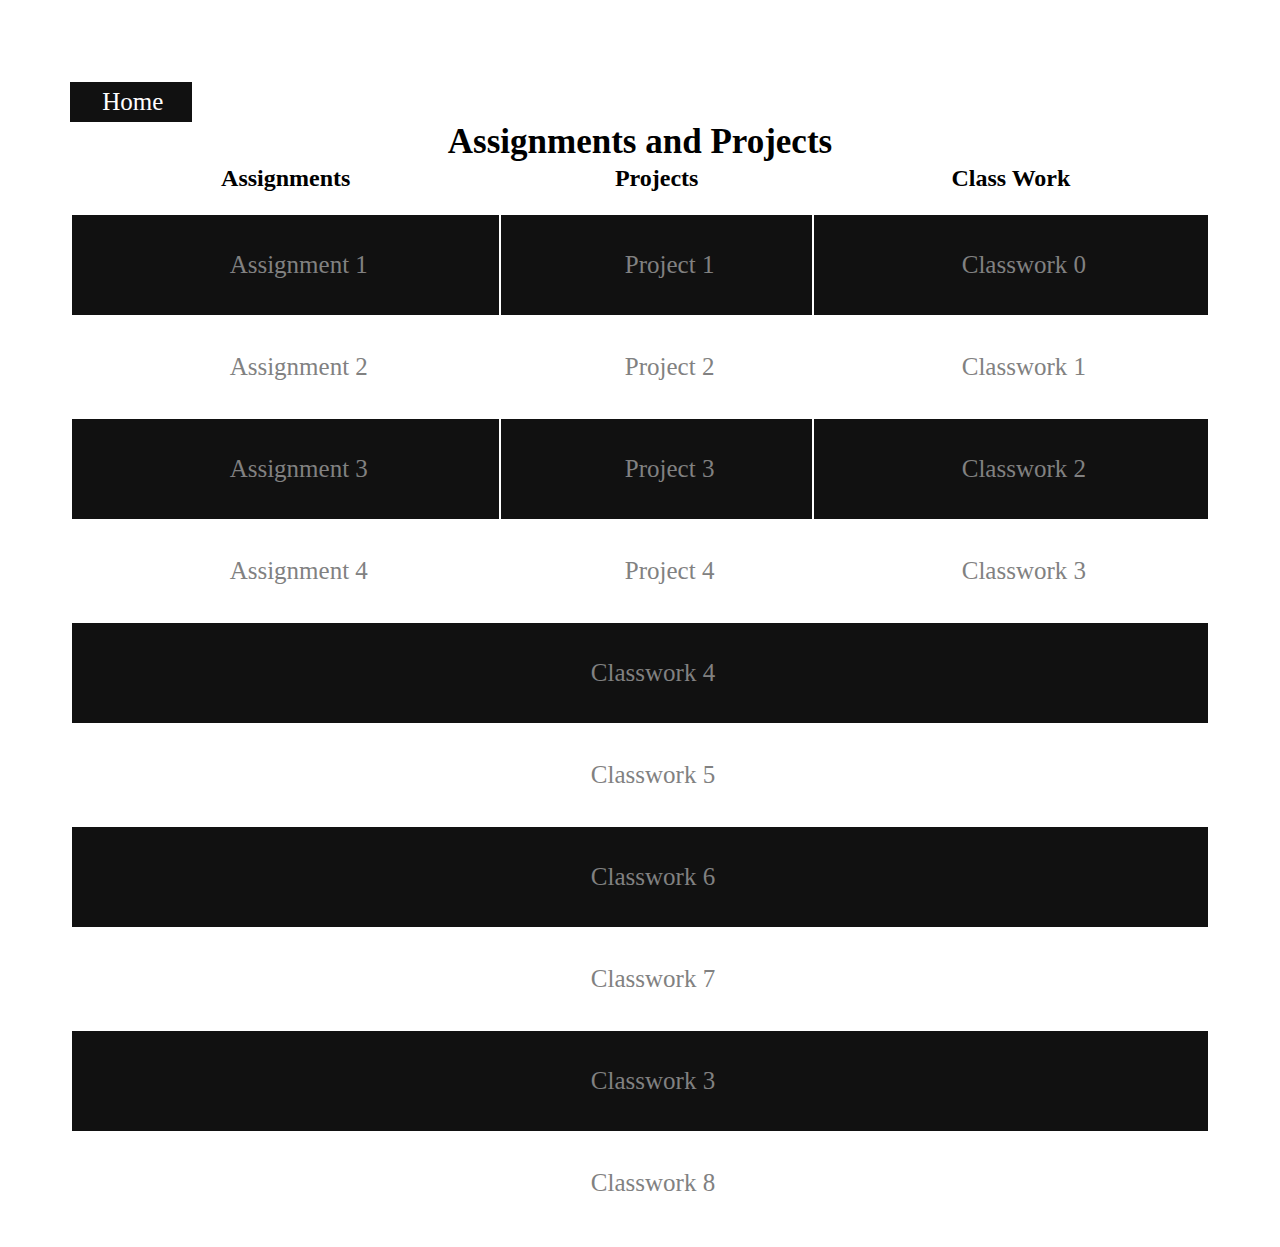
==== assign_and_proj.html @ 043a5f7c "Completed HW 1" ====
<html>
<head>
<title> Assignments and Projects</title>
<link rel="stylesheet" href="assing_and_proj.css" />
<link rel="stylesheet" href="extra_links.css" />
</head>
<body>
  <div class="container">
    <div class="class-asign-table">
      <table id="assign-table" >
        <div class="home">
          <a href="index.html">Home</a>
      </div>
      <div class="caption-header">
        <caption>
          Assignments and Projects
        </caption>
      </div>
        <tr>
          <th><h2>Assignments</h2></th>
          <th><h2>Projects</h2></th>
          <th><h2>Class Work</h2></th>
        </tr>
        <tr>
          <td><a href="https://codd.cs.gsu.edu/~akey8/WP/HW/1/index.html">Assignment 1</a></td>
          <td><a href="http://www.cs.gsu.edu/">Project 1</a></td>
          <td><a href="http://www.cs.gsu.edu/">Classwork 0</a></td>
        </tr>
        <tr>
          <td><a href="http://www.cs.gsu.edu/">Assignment 2</a></td>
          <td><a href="http://www.cs.gsu.edu/">Project 2</a></td>
          <td><a href="http://www.cs.gsu.edu/">Classwork 1</a></td>
        </tr>
        <tr>
          <td><a href="http://www.cs.gsu.edu/">Assignment 3</a></td>
          <td><a href="http://www.cs.gsu.edu/">Project 3</a></td>
          <td><a href="http://www.cs.gsu.edu/">Classwork 2</a></td>
        </tr>
        <tr>
          <td><a href="http://www.cs.gsu.edu/">Assignment 4</a></td>
          <td><a href="http://www.cs.gsu.edu/">Project 4</a></td>
          <td><a href="http://www.cs.gsu.edu/">Classwork 3</a></td>
        </tr>
        <tr>
          <td colspan="3"><a href="http://www.cs.gsu.edu/">Classwork 4</a></td>
        </tr>
        <tr>
          <td colspan="3"><a href="http://www.cs.gsu.edu/">Classwork 5</a></td>
        </tr>
        <tr>
          <td colspan="3"><a href="http://www.cs.gsu.edu/">Classwork 6</a></td>
        </tr>
        <tr>
          <td colspan="3"><a href="http://www.cs.gsu.edu/">Classwork 7</a></td>
        </tr>
        <tr>
          <td colspan="3"><a href="http://www.cs.gsu.edu/">Classwork 3</a></td>
        </tr>
        <tr>
          <td colspan="3"><a href="http://www.cs.gsu.edu/">Classwork 8</a></td>
        </tr>
      </table>
    </div>
  </div>
</body>
</html>
---- assing_and_proj.css ----
table{
    width: 100%;
    /* border: 5px dashed blue; */
    height: 500px;
}
td{
    height: 100px;
    text-align: center;
}
tr:nth-child(even) {
    background-color: #111;
}
.class-asign-table{
    padding: 1%;
}
.class-asign-table a {
    padding: 6px 6px 6px 32px;
    text-decoration: none;
    font-size: 25px;
    color: #818181;
    display: block;
  }

  
  .class-asign-table a:hover {
    color: purple;
  }

  .home{
    margin-top: 20px;
  }
  caption{
    font-size: 35px;
    font-weight: bold;
  }
  .home, .caption-header{
    display: inline-block;
  }
---- extra_links.css ----
.container{
    padding: 2%;
    height: 100%;
    margin: 2%;
}
.monkeytype-p{
    height: 20%;
    margin-bottom: 20px;
    padding-left:20px;
    padding-top: 2%;
}
.chess-p {
    height: 20%;
    margin-bottom: 20px;
    padding-left:20px;
    padding-top: 2%;
}
.peow-p{
    height: 20%;
    padding-left:20px;
    padding-top: 2%;
}
.monkeytype-p, .chess-p, .peow-p{
    background-color: #111;
    color: white;
}
 a {
    padding: 6px 6px 6px 32px;
    text-decoration: none;
    font-size: 25px;
    color: white;
    display: block;
  }

p {
    word-spacing: 10px;
    font-size: 20px;
    font-family: Cambria, Cochin, Georgia, Times, 'Times New Roman', serif;
  }

a:hover {
    color: purple;
  }
.header{
    text-align: center;
    margin-top: 0px;
    margin-left: 600px;
  }
h1{
  font-family: Cambria, Cochin, Georgia, Times, 'Times New Roman', serif;
}
  ul{
    list-style: none;
  }
  li{
    font-family: Cambria, Cochin, Georgia, Times, 'Times New Roman', serif;
  }

  .home{
    width: fit-content;
    height: 40px;
    background-color: #111;
    padding-right: 2%;
  }
  .home a {
    text-align: center;
    color: white;
  }
  .home a:hover{
    color: purple;
  }
  .home, .header{
    display: inline-block;
  }
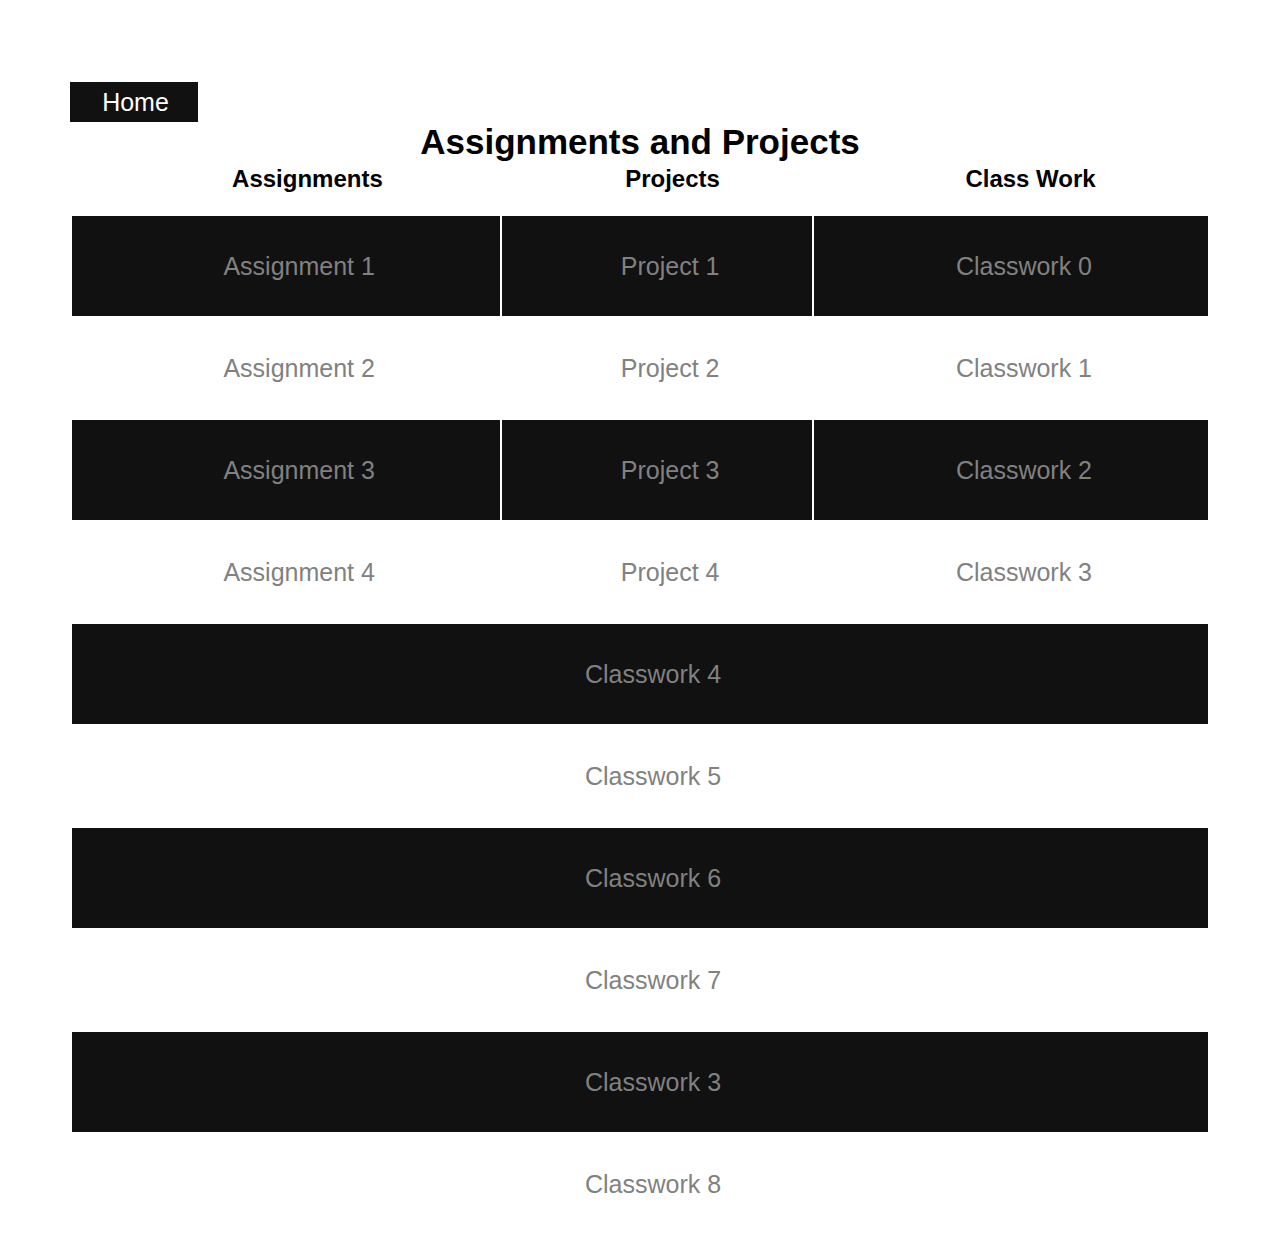
==== commit 7f58ffae: "Added some more requirments to assignment" ====
--- a/assign_and_proj.html
+++ b/assign_and_proj.html
@@ -24,12 +24,12 @@
         <tr>
           <td><a href="https://codd.cs.gsu.edu/~akey8/WP/HW/1/index.html">Assignment 1</a></td>
           <td><a href="http://www.cs.gsu.edu/">Project 1</a></td>
-          <td><a href="http://www.cs.gsu.edu/">Classwork 0</a></td>
+          <td><a href="https://codd.cs.gsu.edu/~akey8/WP/CW/0/format.html">Classwork 0</a></td>
         </tr>
         <tr>
           <td><a href="http://www.cs.gsu.edu/">Assignment 2</a></td>
           <td><a href="http://www.cs.gsu.edu/">Project 2</a></td>
-          <td><a href="http://www.cs.gsu.edu/">Classwork 1</a></td>
+          <td><a href="https://codd.cs.gsu.edu/~akey8/WP/CW/1/index.html">Classwork 1</a></td>
         </tr>
         <tr>
           <td><a href="http://www.cs.gsu.edu/">Assignment 3</a></td>
--- a/extra_links.css
+++ b/extra_links.css
@@ -52,10 +52,6 @@
   ul{
     list-style: none;
   }
-  li{
-    font-family: Cambria, Cochin, Georgia, Times, 'Times New Roman', serif;
-  }
-
   .home{
     width: fit-content;
     height: 40px;
@@ -71,4 +67,12 @@
   }
   .home, .header{
     display: inline-block;
+  }
+  h2{
+    margin-left: 10%;
+
+  }
+  
+  *{
+    font-family: sans-serif;
   }